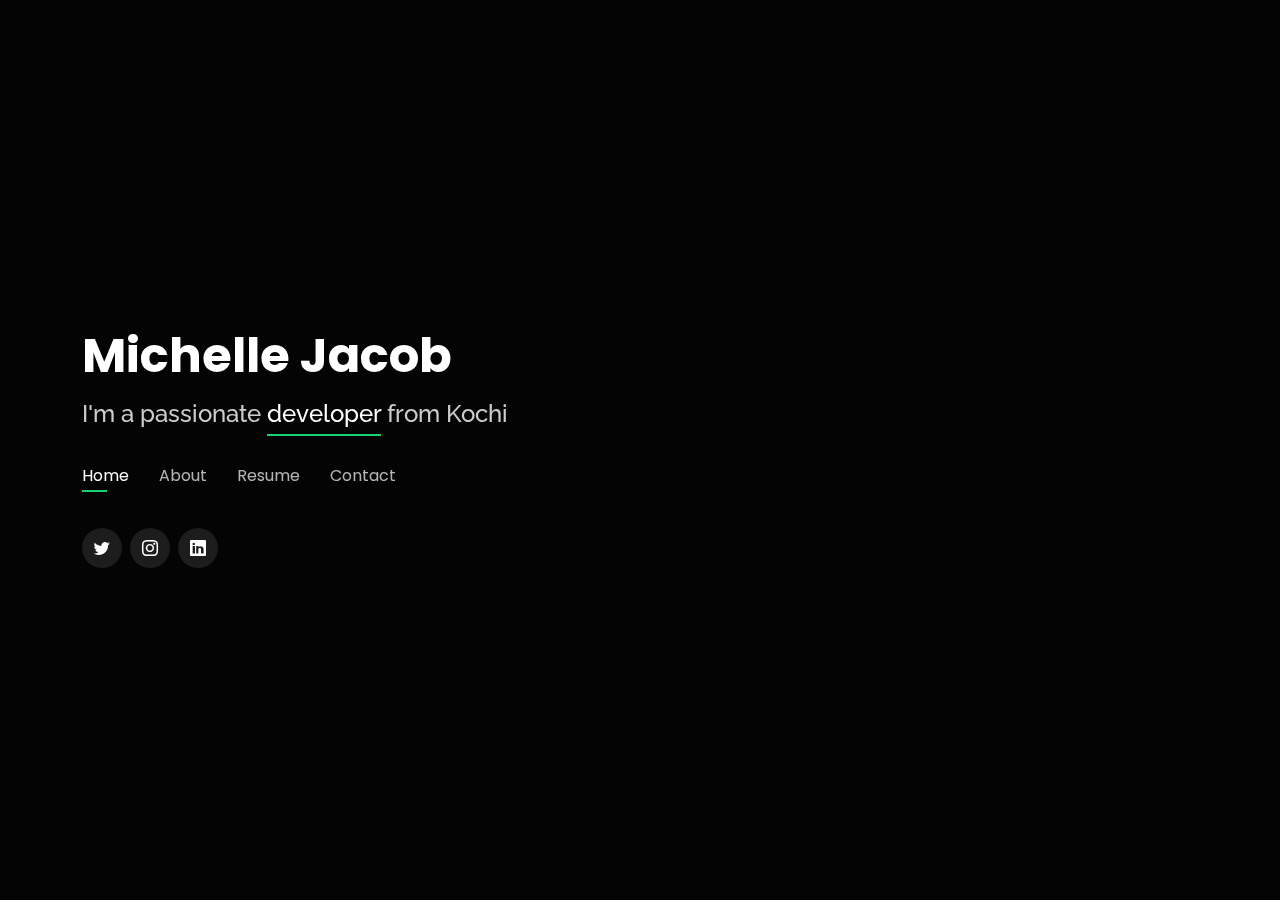
==== index.html @ dcb1ad32 "first" ====
<!DOCTYPE html>
<html lang="en">

<head>
  <meta charset="utf-8">
  <meta content="width=device-width, initial-scale=1.0" name="viewport">

  <title>Personal Bootstrap Template</title>
  <meta content="" name="description">
  <meta content="" name="keywords">

  <!-- Favicons -->
  <link href="assets/img/favicon.png" rel="icon">
  <link href="assets/img/apple-touch-icon.png" rel="apple-touch-icon">

  <!-- Google Fonts -->
  <link href="https://fonts.googleapis.com/css?family=Open+Sans:300,300i,400,400i,600,600i,700,700i|Raleway:300,300i,400,400i,500,500i,600,600i,700,700i|Poppins:300,300i,400,400i,500,500i,600,600i,700,700i" rel="stylesheet">

  <!-- Vendor CSS Files -->
  <link href="assets/vendor/bootstrap/css/bootstrap.min.css" rel="stylesheet">
  <link href="assets/vendor/bootstrap-icons/bootstrap-icons.css" rel="stylesheet">
  <link href="assets/vendor/boxicons/css/boxicons.min.css" rel="stylesheet">
  <link href="assets/vendor/glightbox/css/glightbox.min.css" rel="stylesheet">
  <link href="assets/vendor/remixicon/remixicon.css" rel="stylesheet">
  <link href="assets/vendor/swiper/swiper-bundle.min.css" rel="stylesheet">

  <!-- Template Main CSS File -->
  <link href="assets/css/style.css" rel="stylesheet">

  <!-- =======================================================
  * Template Name: Personal - v4.7.0
  * Template URL: https://bootstrapmade.com/personal-free-resume-bootstrap-template/
  * Author: BootstrapMade.com
  * License: https://bootstrapmade.com/license/
  ======================================================== -->
</head>

<body>

  <!-- ======= Header ======= -->
  <header id="header">
    <div class="container">

      <h1><a href="index.html">Michelle Jacob</a></h1>
      <!-- Uncomment below if you prefer to use an image logo -->
      <!-- <a href="index.html" class="mr-auto"><img src="assets/img/logo.png" alt="" class="img-fluid"></a> -->
      <h2>I'm a passionate <span>developer</span> from Kochi</h2>

      <nav id="navbar" class="navbar">
        <ul>
          <li><a class="nav-link active" href="#header">Home</a></li>
          <li><a class="nav-link" href="#about">About</a></li>
          <li><a class="nav-link" href="#resume">Resume</a></li>
          <!-- <li><a class="nav-link" href="#services">Services</a></li> -->
          <!-- <li><a class="nav-link" href="#portfolio">Portfolio</a></li> -->
          <li><a class="nav-link" href="#contact">Contact</a></li>
        </ul>
        <i class="bi bi-list mobile-nav-toggle"></i>
      </nav><!-- .navbar -->

      <div class="social-links">
        <a href="https://twitter.com/michellejac859" class="twitter"><i class="bi bi-twitter"></i></a>
        <!-- <a href="#" class="facebook"><i class="bi bi-facebook"></i></a> -->
        <a href="https://www.instagram.com/michelle__jacob/" class="instagram"><i class="bi bi-instagram"></i></a>
        <a href="https://www.linkedin.com/in/michellejacob002/" class="linkedin"><i class="bi bi-linkedin"></i></a>
      </div>

    </div>
  </header><!-- End Header -->

  <!-- ======= About Section ======= -->
  <section id="about" class="about">

    <!-- ======= About Me ======= -->
    <div class="about-me container">

      <div class="section-title">
        <h2>About</h2>
        <p>Learn more about me</p>
      </div>

      <div class="row">
        <div class="col-lg-4" data-aos="fade-right">
          <img src="assets/img/me.jpg" class="img-fluid" alt="">
        </div>
        <div class="col-lg-8 pt-4 pt-lg-0 content" data-aos="fade-left">
          <h3>Android Developer</h3>
          <p class="fst-italic">
            
            I'm very ambitious developer looking for a role in established IT company with the opportunity to work with the latest technologies on challenging and diverse projects.
            
            I'm quietly confident, naturally curious, and perpetually working on improving my chops one design problem at a time.
            
            
          </p>
          <div class="row">
            <div class="col-lg-6">
              <ul>
                <li><i class="bi bi-chevron-right"></i> <strong>Birthday:</strong> <span>24 August 2001</span></li>
                <li><i class="bi bi-chevron-right"></i> <strong>Website:</strong> <span>adityandinesh.herokuapp.com</span></li>
                <li><i class="bi bi-chevron-right"></i> <strong>Phone:</strong> <span>+91 9895542705</span></li>
                <li><i class="bi bi-chevron-right"></i> <strong>City:</strong> <span>Kochi, Kerala</span></li>
              </ul>
            </div>
            <div class="col-lg-6">
              <ul>
                <li><i class="bi bi-chevron-right"></i> <strong>Age:</strong> <span>20</span></li>
                <li><i class="bi bi-chevron-right"></i> <strong>Degree:</strong> <span>Bachelor</span></li>
                <li><i class="bi bi-chevron-right"></i> <strong>Email:</strong> <span>michelle.jacob002@gmail.com</span></li>
                <li><i class="bi bi-chevron-right"></i> <strong>Freelance:</strong> <span>Available</span></li>
              </ul>
            </div>
          </div>
          
        </div>
      </div>

    </div><!-- End About Me -->

    <!-- ======= Counts ======= -->
    <!-- <div class="counts container">

      <div class="row">

        <div class="col-lg-3 col-md-6">
          <div class="count-box">
            <i class="bi bi-emoji-smile"></i>
            <span data-purecounter-start="0" data-purecounter-end="232" data-purecounter-duration="1" class="purecounter"></span>
            <p>Happy Clients</p>
          </div>
        </div>

        <div class="col-lg-3 col-md-6 mt-5 mt-md-0">
          <div class="count-box">
            <i class="bi bi-journal-richtext"></i>
            <span data-purecounter-start="0" data-purecounter-end="521" data-purecounter-duration="1" class="purecounter"></span>
            <p>Projects</p>
          </div>
        </div>

        <div class="col-lg-3 col-md-6 mt-5 mt-lg-0">
          <div class="count-box">
            <i class="bi bi-headset"></i>
            <span data-purecounter-start="0" data-purecounter-end="1463" data-purecounter-duration="1" class="purecounter"></span>
            <p>Hours Of Support</p>
          </div>
        </div>

        <div class="col-lg-3 col-md-6 mt-5 mt-lg-0">
          <div class="count-box">
            <i class="bi bi-award"></i>
            <span data-purecounter-start="0" data-purecounter-end="24" data-purecounter-duration="1" class="purecounter"></span>
            <p>Awards</p>
          </div>
        </div>

      </div>

    </div>End Counts -->

    <!-- ======= Skills  ======= -->
    <div class="skills container">

      <div class="section-title">
        <h2>Skills</h2>
      </div>

      <div class="row skills-content">

        <div class="col-lg-6">

          <div class="progress">
            <span class="skill">Flutter <i class="val">100%</i></span>
            <div class="progress-bar-wrap">
              <div class="progress-bar" role="progressbar" aria-valuenow="100" aria-valuemin="0" aria-valuemax="100"></div>
            </div>
          </div>

          <div class="progress">
            <span class="skill">Dart <i class="val">100%</i></span>
            <div class="progress-bar-wrap">
              <div class="progress-bar" role="progressbar" aria-valuenow="100" aria-valuemin="0" aria-valuemax="100"></div>
            </div>
          </div>

          <div class="progress">
            <span class="skill">Firebase <i class="val">75%</i></span>
            <div class="progress-bar-wrap">
              <div class="progress-bar" role="progressbar" aria-valuenow="75" aria-valuemin="0" aria-valuemax="100"></div>
            </div>
          </div>

        </div>

        <div class="col-lg-6">

          <div class="progress">
            <span class="skill">HTML <i class="val">80%</i></span>
            <div class="progress-bar-wrap">
              <div class="progress-bar" role="progressbar" aria-valuenow="80" aria-valuemin="0" aria-valuemax="100"></div>
            </div>
          </div>

          <div class="progress">
            <span class="skill">CSS <i class="val">90%</i></span>
            <div class="progress-bar-wrap">
              <div class="progress-bar" role="progressbar" aria-valuenow="90" aria-valuemin="0" aria-valuemax="100"></div>
            </div>
          </div>

          <div class="progress">
            <span class="skill">Photoshop <i class="val">75%</i></span>
            <div class="progress-bar-wrap">
              <div class="progress-bar" role="progressbar" aria-valuenow="75" aria-valuemin="0" aria-valuemax="100"></div>
            </div>
          </div>

        </div>

      </div>

    </div><!-- End Skills -->

    <!-- ======= Interests ======= -->
    <div class="interests container">

      <div class="section-title">
        <h2>Interests</h2>
      </div>

      <!-- <div class="row">
        <div class="col-lg-3 col-md-4">
          <div class="icon-box">
            <i class="ri-store-line" style="color: #ffbb2c;"></i>
            <h3>Lorem Ipsum</h3>
          </div>
        </div> -->
    <div>
      <div class="aadi">
        <div class="col-lg-3 col-md-4 mt-4 mt-md-0">
          <div class="icon-box" style="width:290px">
            <i class="ri-bar-chart-box-line" style="color: #5578ff;"></i>
            <h3>Verge</h3>
          </div>
          


        </div>
        <div class="col-lg-3 col-md-4 mt-4 mt-md-0">
          <div class="icon-box" style="width:290px">
            <i class="ri-fingerprint-line" style="color: #29cc61;"></i>
            <h3>Spotify</h3>
          </div>
        </div>

        <div class="col-lg-3 col-md-4 mt-4 mt-md-0">
          <div class="icon-box" style="width:290px">
            <i class="ri-file-list-3-line" style="color: #11dbcf;"></i>
            <h3>Dan Brown</h3>
          </div>
        </div>

      </div>
    </div>
        <!-- <div class="col-lg-3 col-md-4 mt-4 mt-md-0">
          <div class="icon-box">
            <i class="ri-calendar-todo-line" style="color: #e80368;"></i>
            <h3>Sed perspiciatis</h3>
          </div>
        </div>
        <div class="col-lg-3 col-md-4 mt-4 mt-lg-0">
          <div class="icon-box">
            <i class="ri-paint-brush-line" style="color: #e361ff;"></i>
            <h3>Magni Dolores</h3>
          </div>
        </div> -->
        <!-- <div class="col-lg-3 col-md-4 mt-4">
          <div class="icon-box">
            <i class="ri-database-2-line" style="color: #47aeff;"></i>
            <h3>Nemo Enim</h3>
          </div>
        </div> -->
        <!-- <div class="col-lg-3 col-md-4 mt-4">
          <div class="icon-box">
            <i class="ri-gradienter-line" style="color: #ffa76e;"></i>
            <h3>Eiusmod Tempor</h3>
          </div> -->
        <!-- </div> -->
      
        <!-- <div class="col-lg-3 col-md-4 mt-4">
          <div class="icon-box">
            <i class="ri-price-tag-2-line" style="color: #4233ff;"></i>
            <h3>Pira Neve</h3>
          </div>
        </div> -->
        <!-- <div class="col-lg-3 col-md-4 mt-4">
          <div class="icon-box">
            <i class="ri-anchor-line" style="color: #b2904f;"></i>
            <h3>Dirada Pack</h3>
          </div>
        </div>
        <div class="col-lg-3 col-md-4 mt-4">
          <div class="icon-box">
            <i class="ri-disc-line" style="color: #b20969;"></i>
            <h3>Moton Ideal</h3>
          </div>
        </div> -->
        <!-- <div class="col-lg-3 col-md-4 mt-4">
          <div class="icon-box">
            <i class="ri-base-station-line" style="color: #ff5828;"></i>
            <h3> </h3>
          </div>
        </div> -->
       
      </div>

    </div><!-- End Interests -->

    <!-- ======= Testimonials ======= -->
    <!-- <div class="testimonials container">

      <div class="section-title">
        <h2>Testimonials</h2>
      </div>

      <div class="testimonials-slider swiper" data-aos="fade-up" data-aos-delay="100">
        <div class="swiper-wrapper">

          <div class="swiper-slide">
            <div class="testimonial-item">
              <p>
                <i class="bx bxs-quote-alt-left quote-icon-left"></i>
                Proin iaculis purus consequat sem cure digni ssim donec porttitora entum suscipit rhoncus. Accusantium quam, ultricies eget id, aliquam eget nibh et. Maecen aliquam, risus at semper.
                <i class="bx bxs-quote-alt-right quote-icon-right"></i>
              </p>
              <img src="assets/img/testimonials/testimonials-1.jpg" class="testimonial-img" alt="">
              <h3>Saul Goodman</h3>
              <h4>Ceo &amp; Founder</h4>
            </div>
          </div>
         end of testimonials

          <div class="swiper-slide">
            <div class="testimonial-item">
              <p>
                <i class="bx bxs-quote-alt-left quote-icon-left"></i>
                Export tempor illum tamen malis malis eram quae irure esse labore quem cillum quid cillum eram malis quorum velit fore eram velit sunt aliqua noster fugiat irure amet legam anim culpa.
                <i class="bx bxs-quote-alt-right quote-icon-right"></i>
              </p>
              <img src="assets/img/testimonials/testimonials-2.jpg" class="testimonial-img" alt="">
              <h3>Sara Wilsson</h3>
              <h4>Designer</h4>
            </div>
          </div><!-- End testimonial item -->

          <!-- <div class="swiper-slide">
            <div class="testimonial-item">
              <p>
                <i class="bx bxs-quote-alt-left quote-icon-left"></i>
                Enim nisi quem export duis labore cillum quae magna enim sint quorum nulla quem veniam duis minim tempor labore quem eram duis noster aute amet eram fore quis sint minim.
                <i class="bx bxs-quote-alt-right quote-icon-right"></i>
              </p>
              <img src="assets/img/testimonials/testimonials-3.jpg" class="testimonial-img" alt="">
              <h3>Jena Karlis</h3>
              <h4>Store Owner</h4>
            </div>
          </div><!-- End testimonial item -->

          <!-- <div class="swiper-slide">
            <div class="testimonial-item">
              <p>
                <i class="bx bxs-quote-alt-left quote-icon-left"></i>
                Fugiat enim eram quae cillum dolore dolor amet nulla culpa multos export minim fugiat minim velit minim dolor enim duis veniam ipsum anim magna sunt elit fore quem dolore labore illum veniam.
                <i class="bx bxs-quote-alt-right quote-icon-right"></i>
              </p>
              <img src="assets/img/testimonials/testimonials-4.jpg" class="testimonial-img" alt="">
              <h3>Matt Brandon</h3>
              <h4>Freelancer</h4>
            </div>
          </div><!-- End testimonial item -->

          <!-- <div class="swiper-slide">
            <div class="testimonial-item">
              <p>
                <i class="bx bxs-quote-alt-left quote-icon-left"></i>
                Quis quorum aliqua sint quem legam fore sunt eram irure aliqua veniam tempor noster veniam enim culpa labore duis sunt culpa nulla illum cillum fugiat legam esse veniam culpa fore nisi cillum quid.
                <i class="bx bxs-quote-alt-right quote-icon-right"></i>
              </p>
              <img src="assets/img/testimonials/testimonials-5.jpg" class="testimonial-img" alt="">
              <h3>John Larson</h3>
              <h4>Entrepreneur</h4>
            </div>
          </div> -->

        <!-- </div>
        <div class="swiper-pagination"></div>
      </div>

      <div class="owl-carousel testimonials-carousel">

      </div>

    </div> --> 
    <!-- End Testimonials  -->

  </section><!-- End About Section -->

  <!-- ======= Resume Section ======= -->
  <section id="resume" class="resume">
    <div class="container">

      <div class="section-title">
        <h2>Resume</h2>
        <p>Check My Resume</p>
      </div>

      <div class="row">
        <div class="col-lg-6">
          <h3 class="resume-title">Summary</h3>
          <div class="resume-item pb-0">
            <h4>Michelle Jacob</h4>
            <p><em>
              Learn to pick up new skills
            </em></p>
            <p>
            <ul>
              <li>E-84, Federal Park, Vennala, Kochi</li>
              <li>+91 9895542705</li>
              <li>alice.barkley@example.com</li>
            </ul>
            </p>
          </div>

          <h3 class="resume-title">Education</h3>
          <div class="resume-item">
            <h4>B.Tech &amp; Electronics and Communications Engineering</h4>
            <h5>2019 - current</h5>
            <p><em>Mar Athanasius College of Engineering, Kothamangalam</em></p>
            <p>
              CGPA-9.5
            </p>
          </div>
          <div class="resume-item">
            <h4>Higher Secondary&amp;Computer Science</h4>
            <h5>2017 - 2019</h5>
            <p><em>St Antony's Public School, Anakkal</em></p>
            <p>
              Percentage - 94.2%
            </p>
          </div>
        </div>
        <div class="col-lg-6">
          <h3 class="resume-title">Professional Experience</h3>
          <div class="resume-item">
            <h4>Software Development Intern</h4>
            <h5>May-Dec,2021</h5>
            <p><em>Tatos Technologies Pvt Ltd</em></p>
            <p>
            <ul>
              <li>Lead in the design, development, and implementation of the graphic, layout, and production communication materials</li>
              <li>Delegate tasks to the 7 members of the design team and provide counsel on all aspects of the project. </li>
              <li>Supervise the assessment of all graphic materials in order to ensure quality and accuracy of the design</li>
              <li>Oversee the efficient use of production project budgets ranging from $2,000 - $25,000</li>
            </ul>
            </p>
          </div>
          <!-- <div class="resume-item">
            <h4>Graphic design specialist</h4>
            <h5>2017 - 2018</h5>
            <p><em>Stepping Stone Advertising, New York, NY</em></p>
            <p>
            <ul>
              <li>Developed numerous marketing programs (logos, brochures,infographics, presentations, and advertisements).</li>
              <li>Managed up to 5 projects or tasks at a given time while under pressure</li>
              <li>Recommended and consulted with clients on the most appropriate graphic design</li>
              <li>Created 4+ design presentations and proposals a month for clients and account managers</li>
            </ul>
            </p>
          </div> -->
        </div>
      </div>

    </div>
  </section><!-- End Resume Section -->

  <!-- ======= Services Section ======= -->
  <!-- <section id="services" class="services">
    <div class="container">

      <div class="section-title">
        <h2>Services</h2>
        <p>My Services</p>
      </div>

      <div class="row">
        <div class="col-lg-4 col-md-6 d-flex align-items-stretch">
          <div class="icon-box">
            <div class="icon"><i class="bx bxl-dribbble"></i></div>
            <h4><a href="">Lorem Ipsum</a></h4>
            <p>Voluptatum deleniti atque corrupti quos dolores et quas molestias excepturi</p>
          </div>
        </div>

        <div class="col-lg-4 col-md-6 d-flex align-items-stretch mt-4 mt-md-0">
          <div class="icon-box">
            <div class="icon"><i class="bx bx-file"></i></div>
            <h4><a href="">Sed ut perspiciatis</a></h4>
            <p>Duis aute irure dolor in reprehenderit in voluptate velit esse cillum dolore</p>
          </div>
        </div>

        <div class="col-lg-4 col-md-6 d-flex align-items-stretch mt-4 mt-lg-0">
          <div class="icon-box">
            <div class="icon"><i class="bx bx-tachometer"></i></div>
            <h4><a href="">Magni Dolores</a></h4>
            <p>Excepteur sint occaecat cupidatat non proident, sunt in culpa qui officia</p>
          </div>
        </div>

        <div class="col-lg-4 col-md-6 d-flex align-items-stretch mt-4">
          <div class="icon-box">
            <div class="icon"><i class="bx bx-world"></i></div>
            <h4><a href="">Nemo Enim</a></h4>
            <p>At vero eos et accusamus et iusto odio dignissimos ducimus qui blanditiis</p>
          </div>
        </div>

        <div class="col-lg-4 col-md-6 d-flex align-items-stretch mt-4">
          <div class="icon-box">
            <div class="icon"><i class="bx bx-slideshow"></i></div>
            <h4><a href="">Dele cardo</a></h4>
            <p>Quis consequatur saepe eligendi voluptatem consequatur dolor consequuntur</p>
          </div>
        </div>

        <div class="col-lg-4 col-md-6 d-flex align-items-stretch mt-4">
          <div class="icon-box">
            <div class="icon"><i class="bx bx-arch"></i></div>
            <h4><a href="">Divera don</a></h4>
            <p>Modi nostrum vel laborum. Porro fugit error sit minus sapiente sit aspernatur</p>
          </div>
        </div>

      </div>

    </div>
  </section>
  
  End Services Section -->

  <!-- ======= Portfolio Section ======= -->
  <!-- <section id="portfolio" class="portfolio">
    <div class="container">

      <div class="section-title">
        <h2>Portfolio</h2>
        <p>My Works</p>
      </div>

      <div class="row">
        <div class="col-lg-12 d-flex justify-content-center">
          <ul id="portfolio-flters">
            <li data-filter="*" class="filter-active">All</li>
            <li data-filter=".filter-app">App</li>
            <li data-filter=".filter-card">Card</li>
            <li data-filter=".filter-web">Web</li>
          </ul>
        </div>
      </div>

      <div class="row portfolio-container">

        <div class="col-lg-4 col-md-6 portfolio-item filter-app">
          <div class="portfolio-wrap">
            <img src="assets/img/portfolio/portfolio-1.jpg" class="img-fluid" alt="">
            <div class="portfolio-info">
              <h4>App 1</h4>
              <p>App</p>
              <div class="portfolio-links">
                <a href="assets/img/portfolio/portfolio-1.jpg" data-gallery="portfolioGallery" class="portfolio-lightbox" title="App 1"><i class="bx bx-plus"></i></a>
                <a href="portfolio-details.html" data-gallery="portfolioDetailsGallery" data-glightbox="type: external" class="portfolio-details-lightbox" title="Portfolio Details"><i class="bx bx-link"></i></a>
              </div>
            </div>
          </div>
        </div>

        <div class="col-lg-4 col-md-6 portfolio-item filter-web">
          <div class="portfolio-wrap">
            <img src="assets/img/portfolio/portfolio-2.jpg" class="img-fluid" alt="">
            <div class="portfolio-info">
              <h4>Web 3</h4>
              <p>Web</p>
              <div class="portfolio-links">
                <a href="assets/img/portfolio/portfolio-2.jpg" data-gallery="portfolioGallery" class="portfolio-lightbox" title="Web 3"><i class="bx bx-plus"></i></a>
                <a href="portfolio-details.html" data-gallery="portfolioDetailsGallery" data-glightbox="type: external" class="portfolio-details-lightbox" title="Portfolio Details"><i class="bx bx-link"></i></a>
              </div>
            </div>
          </div>
        </div>

        <div class="col-lg-4 col-md-6 portfolio-item filter-app">
          <div class="portfolio-wrap">
            <img src="assets/img/portfolio/portfolio-3.jpg" class="img-fluid" alt="">
            <div class="portfolio-info">
              <h4>App 2</h4>
              <p>App</p>
              <div class="portfolio-links">
                <a href="assets/img/portfolio/portfolio-3.jpg" data-gallery="portfolioGallery" class="portfolio-lightbox" title="App 2"><i class="bx bx-plus"></i></a>
                <a href="portfolio-details.html" data-gallery="portfolioDetailsGallery" data-glightbox="type: external" class="portfolio-details-lightbox" title="Portfolio Details"><i class="bx bx-link"></i></a>
              </div>
            </div>
          </div>
        </div>

        <div class="col-lg-4 col-md-6 portfolio-item filter-card">
          <div class="portfolio-wrap">
            <img src="assets/img/portfolio/portfolio-4.jpg" class="img-fluid" alt="">
            <div class="portfolio-info">
              <h4>Card 2</h4>
              <p>Card</p>
              <div class="portfolio-links">
                <a href="assets/img/portfolio/portfolio-4.jpg" data-gallery="portfolioGallery" class="portfolio-lightbox" title="Card 2"><i class="bx bx-plus"></i></a>
                <a href="portfolio-details.html" data-gallery="portfolioDetailsGallery" data-glightbox="type: external" class="portfolio-details-lightbox" title="Portfolio Details"><i class="bx bx-link"></i></a>
              </div>
            </div>
          </div>
        </div>

        <div class="col-lg-4 col-md-6 portfolio-item filter-web">
          <div class="portfolio-wrap">
            <img src="assets/img/portfolio/portfolio-5.jpg" class="img-fluid" alt="">
            <div class="portfolio-info">
              <h4>Web 2</h4>
              <p>Web</p>
              <div class="portfolio-links">
                <a href="assets/img/portfolio/portfolio-5.jpg" data-gallery="portfolioGallery" class="portfolio-lightbox" title="Web 2"><i class="bx bx-plus"></i></a>
                <a href="portfolio-details.html" data-gallery="portfolioDetailsGallery" data-glightbox="type: external" class="portfolio-details-lightbox" title="Portfolio Details"><i class="bx bx-link"></i></a>
              </div>
            </div>
          </div>
        </div>

        <div class="col-lg-4 col-md-6 portfolio-item filter-app">
          <div class="portfolio-wrap">
            <img src="assets/img/portfolio/portfolio-6.jpg" class="img-fluid" alt="">
            <div class="portfolio-info">
              <h4>App 3</h4>
              <p>App</p>
              <div class="portfolio-links">
                <a href="assets/img/portfolio/portfolio-6.jpg" data-gallery="portfolioGallery" class="portfolio-lightbox" title="App 3"><i class="bx bx-plus"></i></a>
                <a href="portfolio-details.html" data-gallery="portfolioDetailsGallery" data-glightbox="type: external" class="portfolio-details-lightbox" title="Portfolio Details"><i class="bx bx-link"></i></a>
              </div>
            </div>
          </div>
        </div>

        <div class="col-lg-4 col-md-6 portfolio-item filter-card">
          <div class="portfolio-wrap">
            <img src="assets/img/portfolio/portfolio-7.jpg" class="img-fluid" alt="">
            <div class="portfolio-info">
              <h4>Card 1</h4>
              <p>Card</p>
              <div class="portfolio-links">
                <a href="assets/img/portfolio/portfolio-7.jpg" data-gallery="portfolioGallery" class="portfolio-lightbox" title="Card 1"><i class="bx bx-plus"></i></a>
                <a href="portfolio-details.html" data-gallery="portfolioDetailsGallery" data-glightbox="type: external" class="portfolio-details-lightbox" title="Portfolio Details"><i class="bx bx-link"></i></a>
              </div>
            </div>
          </div>
        </div>

        <div class="col-lg-4 col-md-6 portfolio-item filter-card">
          <div class="portfolio-wrap">
            <img src="assets/img/portfolio/portfolio-8.jpg" class="img-fluid" alt="">
            <div class="portfolio-info">
              <h4>Card 3</h4>
              <p>Card</p>
              <div class="portfolio-links">
                <a href="assets/img/portfolio/portfolio-8.jpg" data-gallery="portfolioGallery" class="portfolio-lightbox" title="Card 3"><i class="bx bx-plus"></i></a>
                <a href="portfolio-details.html" data-gallery="portfolioDetailsGallery" data-glightbox="type: external" class="portfolio-details-lightbox" title="Portfolio Details"><i class="bx bx-link"></i></a>
              </div>
            </div>
          </div>
        </div>

        <div class="col-lg-4 col-md-6 portfolio-item filter-web">
          <div class="portfolio-wrap">
            <img src="assets/img/portfolio/portfolio-9.jpg" class="img-fluid" alt="">
            <div class="portfolio-info">
              <h4>Web 3</h4>
              <p>Web</p>
              <div class="portfolio-links">
                <a href="assets/img/portfolio/portfolio-9.jpg" data-gallery="portfolioGallery" class="portfolio-lightbox" title="Web 3"><i class="bx bx-plus"></i></a>
                <a href="portfolio-details.html" data-gallery="portfolioDetailsGallery" data-glightbox="type: external" class="portfolio-details-lightbox" title="Portfolio Details"><i class="bx bx-link"></i></a>
              </div>
            </div>
          </div>
        </div>

      </div>

    </div>
  </section> -->
  End Portfolio Section

  <!-- ======= Contact Section ======= -->
  <section id="contact" class="contact">
    <div class="container">

      <div class="section-title">
        <h2>Contact</h2>
        <p>Contact Me</p>
      </div>

      <div class="row mt-2">

        <div class="col-md-6 d-flex align-items-stretch">
          <div class="info-box">
            <i class="bx bx-map"></i>
            <h3>My Address</h3>
            <p>E-84, Federal Park, Vennala, Kochi</p>
          </div>
        </div>

        <div class="col-md-6 mt-4 mt-md-0 d-flex align-items-stretch">
          <div class="info-box">
            <i class="bx bx-share-alt"></i>
            <h3>Social Profiles</h3>
            <div class="social-links">
              <a href="https://twitter.com/michellejac859" class="twitter"><i class="bi bi-twitter"></i></a>
              <!-- <a href="#" class="facebook"><i class="bi bi-facebook"></i></a> -->
              <a href="https://www.instagram.com/michelle__jacob/" class="instagram"><i class="bi bi-instagram"></i></a>
              <a href="https://www.linkedin.com/in/michellejacob002/" class="linkedin"><i class="bi bi-linkedin"></i></a>
            </div>
          </div>
        </div>

        <div class="col-md-6 mt-4 d-flex align-items-stretch">
          <div class="info-box">
            <i class="bx bx-envelope"></i>
            <h3>Email Me</h3>
            <p>michelle.jacob002@gmail.com</p>
          </div>
        </div>
        <div class="col-md-6 mt-4 d-flex align-items-stretch">
          <div class="info-box">
            <i class="bx bx-phone-call"></i>
            <h3>Call Me</h3>
            <p>+91 9895542705</p>
          </div>
        </div>
      </div>

      <form action="forms/contact.php" method="post" role="form" class="php-email-form mt-4">
        <div class="row">
          <div class="col-md-6 form-group">
            <input type="text" name="name" class="form-control" id="name" placeholder="Your Name" required>
          </div>
          <div class="col-md-6 form-group mt-3 mt-md-0">
            <input type="email" class="form-control" name="email" id="email" placeholder="Your Email" required>
          </div>
        </div>
        <div class="form-group mt-3">
          <input type="text" class="form-control" name="subject" id="subject" placeholder="Subject" required>
        </div>
        <div class="form-group mt-3">
          <textarea class="form-control" name="message" rows="5" placeholder="Message" required></textarea>
        </div>
        <div class="my-3">
          <div class="loading">Loading</div>
          <div class="error-message"></div>
          <div class="sent-message">Your message has been sent. Thank you!</div>
        </div>
        <div class="text-center"><button type="submit">Send Message</button></div>
      </form>

    </div>
  </section><!-- End Contact Section -->

  <div class="credits">
    <!-- All the links in the footer should remain intact. -->
    <!-- You can delete the links only if you purchased the pro version. -->
    <!-- Licensing information: https://bootstrapmade.com/license/ -->
    <!-- Purchase the pro version with working PHP/AJAX contact form: https://bootstrapmade.com/personal-free-resume-bootstrap-template/ -->
    <!-- Designed by <a href="https://bootstrapmade.com/"></a> -->
  </div>

  <!-- Vendor JS Files -->
  <script src="assets/vendor/purecounter/purecounter.js"></script>
  <script src="assets/vendor/bootstrap/js/bootstrap.bundle.min.js"></script>
  <script src="assets/vendor/glightbox/js/glightbox.min.js"></script>
  <script src="assets/vendor/isotope-layout/isotope.pkgd.min.js"></script>
  <script src="assets/vendor/swiper/swiper-bundle.min.js"></script>
  <script src="assets/vendor/waypoints/noframework.waypoints.js"></script>
  <script src="assets/vendor/php-email-form/validate.js"></script>

  <!-- Template Main JS File -->
  <script src="assets/js/main.js"></script>

</body>

</html>
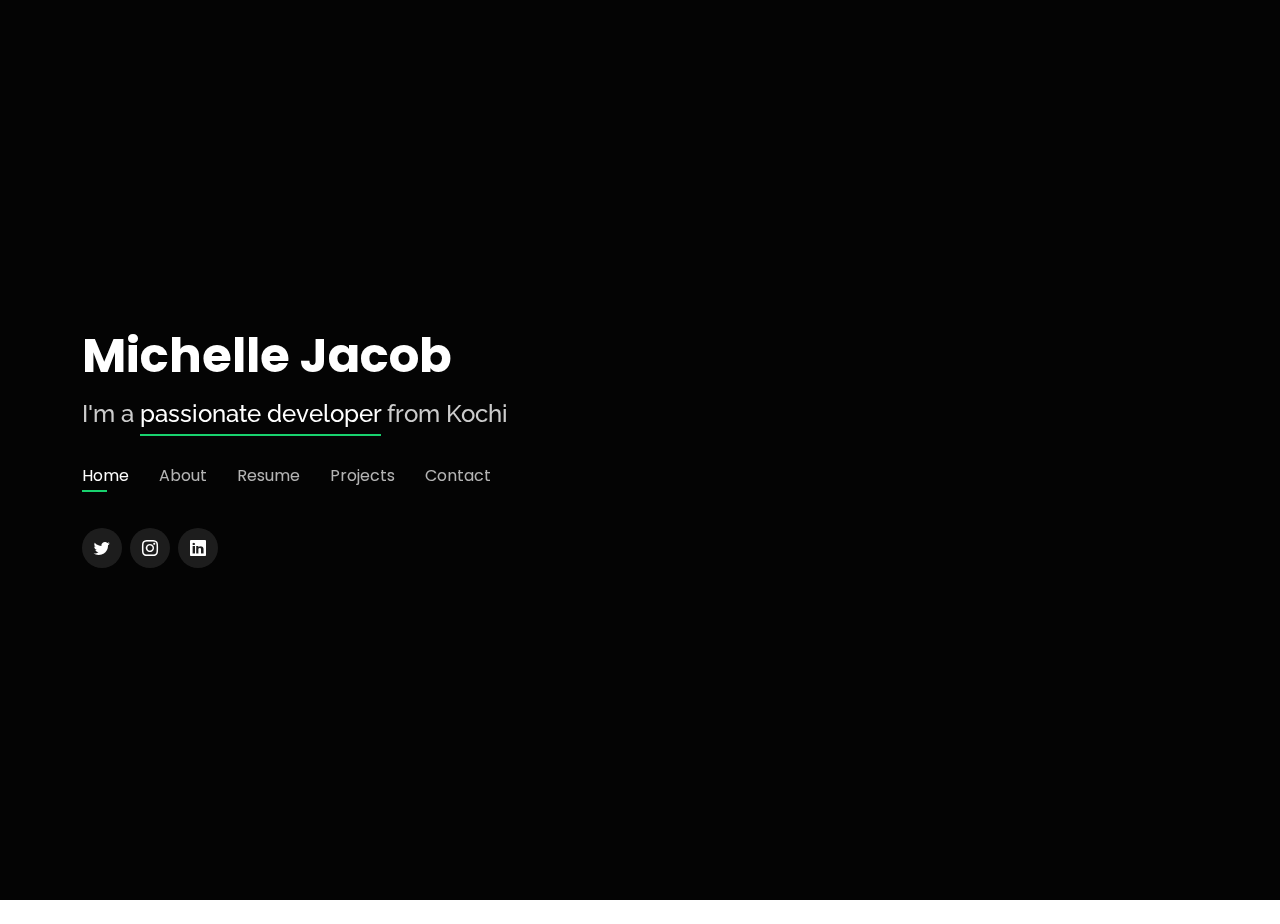
==== commit c540a19f: "projects added" ====
--- a/index.html
+++ b/index.html
@@ -44,14 +44,14 @@
       <h1><a href="index.html">Michelle Jacob</a></h1>
       <!-- Uncomment below if you prefer to use an image logo -->
       <!-- <a href="index.html" class="mr-auto"><img src="assets/img/logo.png" alt="" class="img-fluid"></a> -->
-      <h2>I'm a passionate <span>developer</span> from Kochi</h2>
+      <h2>I'm a <span>passionate developer</span> from Kochi</h2>
 
       <nav id="navbar" class="navbar">
         <ul>
           <li><a class="nav-link active" href="#header">Home</a></li>
           <li><a class="nav-link" href="#about">About</a></li>
           <li><a class="nav-link" href="#resume">Resume</a></li>
-          <!-- <li><a class="nav-link" href="#services">Services</a></li> -->
+          <li><a class="nav-link" href="#projects">Projects</a></li>
           <!-- <li><a class="nav-link" href="#portfolio">Portfolio</a></li> -->
           <li><a class="nav-link" href="#contact">Contact</a></li>
         </ul>
@@ -86,10 +86,9 @@
         <div class="col-lg-8 pt-4 pt-lg-0 content" data-aos="fade-left">
           <h3>Android Developer</h3>
           <p class="fst-italic">
-            
-            I'm very ambitious developer looking for a role in established IT company with the opportunity to work with the latest technologies on challenging and diverse projects.
-            
-            I'm quietly confident, naturally curious, and perpetually working on improving my chops one design problem at a time.
+
+
+            I am ambitious and driven. I thrive on challenge and constantly set goals for myself, so I have something to strive towards. I’m not comfortable with settling, and I’m always looking for an opportunity to do better and achieve greatness.
             
             
           </p>
@@ -97,7 +96,7 @@
             <div class="col-lg-6">
               <ul>
                 <li><i class="bi bi-chevron-right"></i> <strong>Birthday:</strong> <span>24 August 2001</span></li>
-                <li><i class="bi bi-chevron-right"></i> <strong>Website:</strong> <span>adityandinesh.herokuapp.com</span></li>
+                <li><i class="bi bi-chevron-right"></i> <strong>Website:</strong> <span>michellejacob001.github.io</span></li>
                 <li><i class="bi bi-chevron-right"></i> <strong>Phone:</strong> <span>+91 9895542705</span></li>
                 <li><i class="bi bi-chevron-right"></i> <strong>City:</strong> <span>Kochi, Kerala</span></li>
               </ul>
@@ -420,13 +419,13 @@
           <div class="resume-item pb-0">
             <h4>Michelle Jacob</h4>
             <p><em>
-              Learn to pick up new skills
+              Loves to pick up new skills
             </em></p>
             <p>
             <ul>
               <li>E-84, Federal Park, Vennala, Kochi</li>
               <li>+91 9895542705</li>
-              <li>alice.barkley@example.com</li>
+              <li>michelle.jacob002@gmail.com</li>
             </ul>
             </p>
           </div>
@@ -483,47 +482,50 @@
     </div>
   </section><!-- End Resume Section -->
 
-  <!-- ======= Services Section ======= -->
-  <!-- <section id="services" class="services">
+  ======= Services Section ======= -->
+  <section id="projects" class="services">
     <div class="container">
 
       <div class="section-title">
-        <h2>Services</h2>
-        <p>My Services</p>
+        <h2> Personal Projects</h2>
+        <!-- <p>My Services</p> -->
       </div>
 
       <div class="row">
         <div class="col-lg-4 col-md-6 d-flex align-items-stretch">
           <div class="icon-box">
             <div class="icon"><i class="bx bxl-dribbble"></i></div>
-            <h4><a href="">Lorem Ipsum</a></h4>
-            <p>Voluptatum deleniti atque corrupti quos dolores et quas molestias excepturi</p>
+            <h4><a href="">Macebook</a></h4>
+            <p>An alumni portal app for college built using Flutter and Firebase as backend </p>
           </div>
         </div>
 
         <div class="col-lg-4 col-md-6 d-flex align-items-stretch mt-4 mt-md-0">
           <div class="icon-box">
             <div class="icon"><i class="bx bx-file"></i></div>
-            <h4><a href="">Sed ut perspiciatis</a></h4>
-            <p>Duis aute irure dolor in reprehenderit in voluptate velit esse cillum dolore</p>
-          </div>
-        </div>
+            <h4><a href="">Bingo</a></h4>
+            <p>Rebuilt the old Bingo game in android using Flutter and Firestore</p>
+          </div>
+        </div>
+
 
         <div class="col-lg-4 col-md-6 d-flex align-items-stretch mt-4 mt-lg-0">
           <div class="icon-box">
+            <div class="icon"><i class="bx bx-world"></i></div>
+            <h4><a href="">Metropolitan Club</a></h4>
+            <p>Official webpage of Paravoor Metropolitan Club. Build using HTML, CSS and Javascript</p>
+          </div>
+        </div>
+
+        <!-- <div class="col-lg-4 col-md-6 d-flex align-items-stretch mt-4 ">
+          <div class="icon-box">
             <div class="icon"><i class="bx bx-tachometer"></i></div>
-            <h4><a href="">Magni Dolores</a></h4>
+            <h4><a href=""></a>buyuyu</h4>
             <p>Excepteur sint occaecat cupidatat non proident, sunt in culpa qui officia</p>
           </div>
         </div>
 
-        <div class="col-lg-4 col-md-6 d-flex align-items-stretch mt-4">
-          <div class="icon-box">
-            <div class="icon"><i class="bx bx-world"></i></div>
-            <h4><a href="">Nemo Enim</a></h4>
-            <p>At vero eos et accusamus et iusto odio dignissimos ducimus qui blanditiis</p>
-          </div>
-        </div>
+       
 
         <div class="col-lg-4 col-md-6 d-flex align-items-stretch mt-4">
           <div class="icon-box">
@@ -539,14 +541,14 @@
             <h4><a href="">Divera don</a></h4>
             <p>Modi nostrum vel laborum. Porro fugit error sit minus sapiente sit aspernatur</p>
           </div>
-        </div>
+        </div> -->
 
       </div>
 
     </div>
   </section>
   
-  End Services Section -->
+  End Services Section
 
   <!-- ======= Portfolio Section ======= -->
   <!-- <section id="portfolio" class="portfolio">
